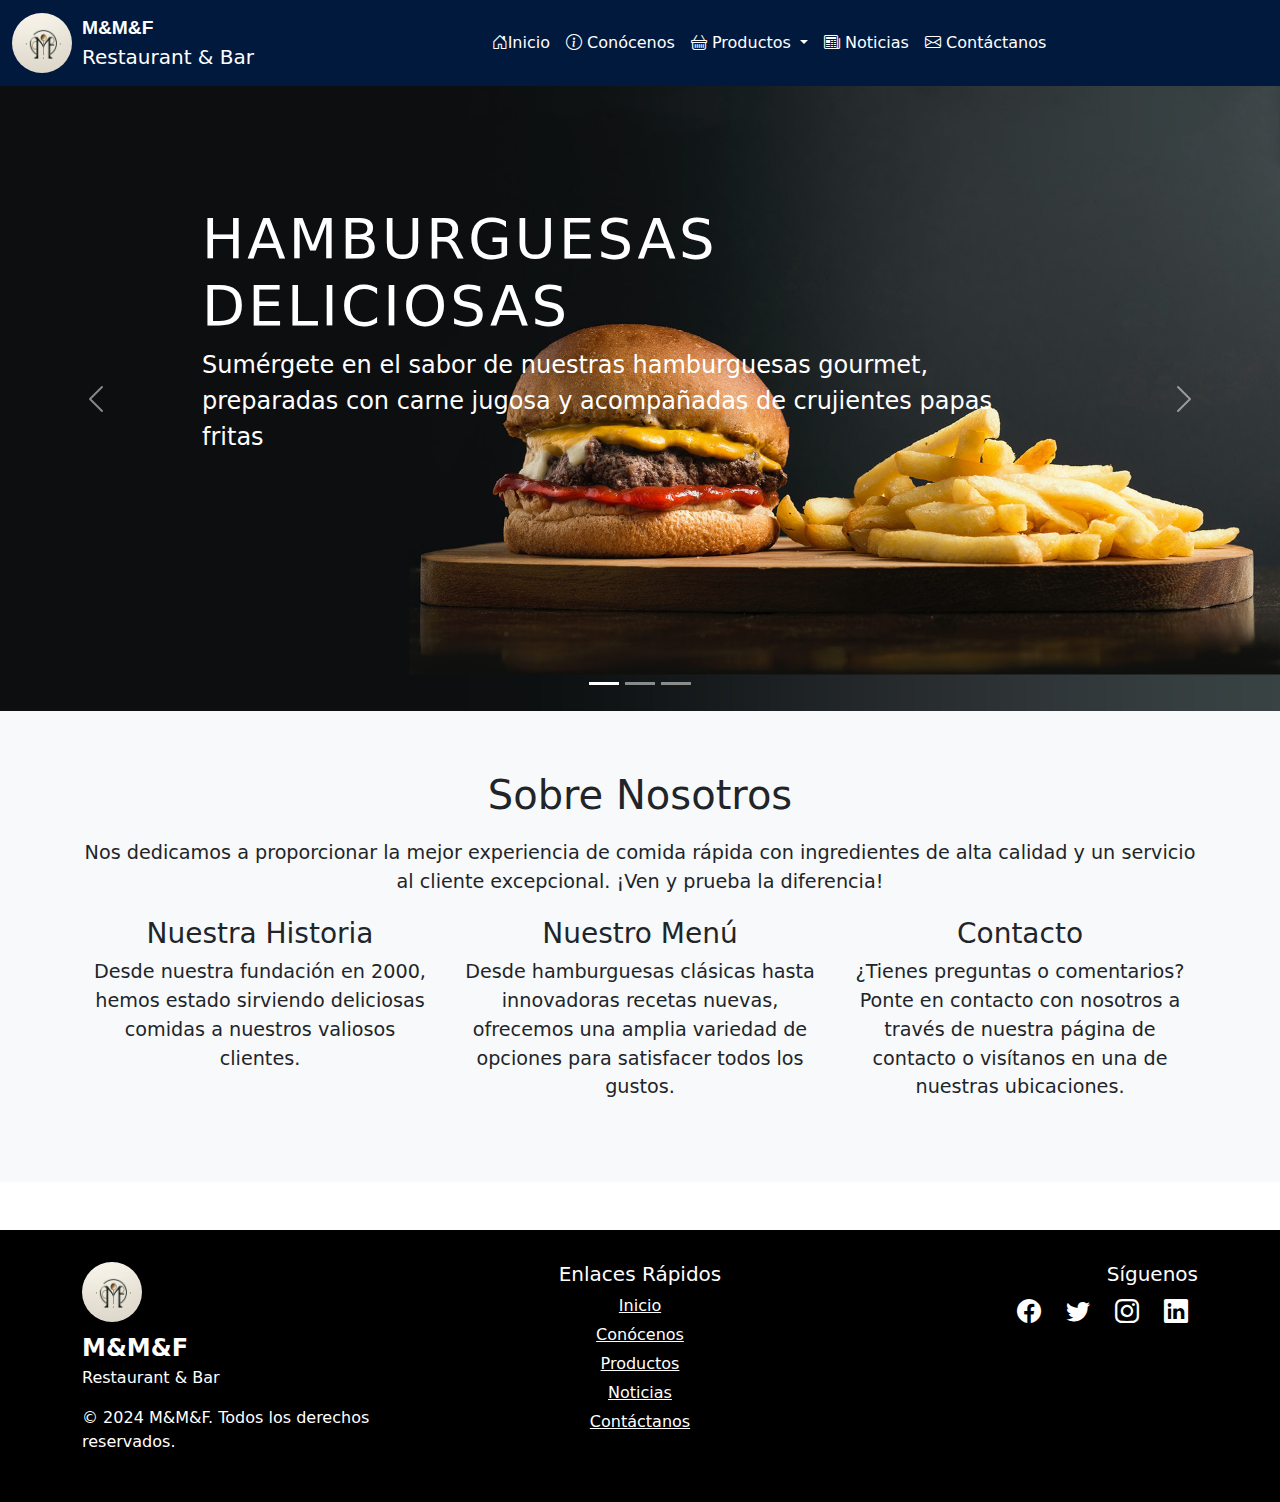
==== Music/Restaurant/index.html @ 49b32d02 "Agregado proyecto HTML y CSS" ====
<!DOCTYPE html>
<html lang="en">
<head>
    <meta charset="UTF-8">
    <meta name="viewport" content="width=device-width, initial-scale=1.0">
    <meta name="viewport" content="width=device-width, initial-scale=1">
  <link href="https://cdn.jsdelivr.net/npm/bootstrap@5.3.3/dist/css/bootstrap.min.css" rel="stylesheet">
  <script src="https://cdn.jsdelivr.net/npm/bootstrap@5.3.3/dist/js/bootstrap.bundle.min.js"></script>
  <link rel="stylesheet" href="https://cdn.jsdelivr.net/npm/bootstrap-icons@1.11.3/font/bootstrap-icons.min.css">
  <link href="./css/stylo.css" rel="stylesheet">
    <title>M&F</title>
</head>
<body>

    <nav class="navbar navbar-expand-sm navbar-dark">
    <div class="container-fluid">
      <a class="navbar-brand" href="#">
        <img src="./imagenes/OIG3.png" class="logo">
        <div>
          <div class="navbar-brand-text">M&M&F</div>
          <div class="navbar-brand-subtext">Restaurant & Bar</div>
        </div>
      </a>
      <button class="navbar-toggler" type="button" data-bs-toggle="collapse" data-bs-target="#collapsibleNavbar">
        <span class="navbar-toggler-icon"></span>
      </button>
      <div class="collapse navbar-collapse justify-content-center" id="collapsibleNavbar">
        <ul class="navbar-nav">
            <li class="nav-item">
                <a class="nav-link" href="#"><i class="bi bi-house-door"></i>Inicio</a>
              </li>
          <li class="nav-item">
            <a class="nav-link" href="./html/conocenos.html"><i class="bi bi-info-circle"></i> Conócenos</a>
          </li>
          <li class="nav-item dropdown">
            <a class="nav-link dropdown-toggle" href="#" id="navbarDropdownMenuLink" role="button" data-bs-toggle="dropdown" aria-expanded="false">
              <i class="bi bi-basket"></i> Productos
            </a>
            <ul class="dropdown-menu" aria-labelledby="navbarDropdownMenuLink">
              <li><a class="dropdown-item" href="./html/vinos.html"><i class="bi bi-cup-straw"></i> Vinos</a></li>
              <li><a class="dropdown-item" href="#"><i class="bi bi-egg-fried"></i> Comidas</a></li>
              <li><a class="dropdown-item" href="#"><i class="bi bi-cup-straw"></i> Jugos</a></li>
              <li><a class="dropdown-item" href="#"><i class="bi bi-cup-fill"></i> Frappes</a></li>
            </ul>
          </li>
          <li class="nav-item">
            <a class="nav-link" href="#"><i class="bi bi-newspaper"></i> Noticias</a>
          </li>
          <li class="nav-item">
            <a class="nav-link" href="./html/contactanos.html"><i class="bi bi-envelope"></i> Contáctanos</a>
          </li>
        </ul>
      </div>
    </div>
  </nav>

</head>
<body>
<div id="fastFoodCarousel" class="carousel slide" data-bs-ride="carousel">
<div class="carousel-indicators">
    <button type="button" data-bs-target="#fastFoodCarousel" data-bs-slide-to="0" class="active" aria-current="true" aria-label="Slide 1"></button>
    <button type="button" data-bs-target="#fastFoodCarousel" data-bs-slide-to="1" aria-label="Slide 2"></button>
    <button type="button" data-bs-target="#fastFoodCarousel" data-bs-slide-to="2" aria-label="Slide 3"></button>
</div>
<div class="carousel-inner">
    <div class="carousel-item active" style="background-image: url('./imagenes/hero-bg.jpg');">
        <div class="carousel-caption text-left">
            <h1>Hamburguesas Deliciosas</h1>
            <p>Sumérgete en el sabor de nuestras hamburguesas gourmet, preparadas con carne jugosa y acompañadas de crujientes papas fritas</p>
            
        </div>
    </div>
    <div class="carousel-item" style="background-image: url('./imagenes/comida2.jpg');">
        <div class="carousel-caption">
            <h1>Restaurante de Comida Rápida.</h1>
            <p>Experimenta la comodidad y la rapidez de nuestro servicio mientras disfrutas <p>de una amplia variedad de deliciosos platos.</p></p>
            
        </div>
    </div>
    <div class="carousel-item" style="background-image: url('./imagenes/v.png');">
        <div class="carousel-caption text-right">
            <h1>Disfruta Tu Comida</h1>
            <p>Deléitate con nuestros platos preparados con los mejores ingredientes, desde carnes tiernas hasta vegetales frescos, para una experiencia culinaria inolvidable</p>
            
        </div>
    </div>
</div>
<button class="carousel-control-prev" type="button" data-bs-target="#fastFoodCarousel" data-bs-slide="prev">
    <span class="carousel-control-prev-icon" aria-hidden="true"></span>
    <span class="visually-hidden">Previous</span>
</button>
<button class="carousel-control-next" type="button" data-bs-target="#fastFoodCarousel" data-bs-slide="next">
    <span class="carousel-control-next-icon" aria-hidden="true"></span>
    <span class="visually-hidden">Next</span>
</button>
</div>

<!-- Additional Information Section -->
<section class="info-section text-center">
    <div class="container">
        <h2>Sobre Nosotros</h2>
        <p>Nos dedicamos a proporcionar la mejor experiencia de comida rápida con ingredientes de alta calidad y un servicio al cliente excepcional. ¡Ven y prueba la diferencia!</p>
        <div class="row">
            <div class="col-md-4">
                <h3>Nuestra Historia</h3>
                <p>Desde nuestra fundación en 2000, hemos estado sirviendo deliciosas comidas a nuestros valiosos clientes.</p>
            </div>
            <div class="col-md-4">
                <h3>Nuestro Menú</h3>
                <p>Desde hamburguesas clásicas hasta innovadoras recetas nuevas, ofrecemos una amplia variedad de opciones para satisfacer todos los gustos.</p>
            </div>
            <div class="col-md-4">
                <h3>Contacto</h3>
                <p>¿Tienes preguntas o comentarios? Ponte en contacto con nosotros a través de nuestra página de contacto o visítanos en una de nuestras ubicaciones.</p>
            </div>
        </div>
    </div>
</section>


<footer class="footer mt-5">
  <div class="container">
    <div class="row">
      <div class="col-md-4 text-center text-md-start">
        <div class="footer-logo">
          <img src="./imagenes/OIG3.png" alt="Logo">
          <div class="mt-2">
            <div class="footer-logo-text">M&M&F</div>
            <div class="footer-logo-subtext">Restaurant & Bar</div>
          </div>
        </div>
        <div class="mt-3">
          <p>&copy; 2024 M&M&F. Todos los derechos reservados.</p>
        </div>
      </div>
      <div class="col-md-4 text-center">
        <h5>Enlaces Rápidos</h5>
        <div class="quick-links">
          <a href="#">Inicio</a>
          <a href="#">Conócenos</a>
          <a href="#">Productos</a>
          <a href="#">Noticias</a>
          <a href="#">Contáctanos</a>
        </div>
      </div>
      <div class="col-md-4 text-center text-md-end">
        <h5>Síguenos</h5>
        <div class="social-icons">
          <a href="#"><i class="bi bi-facebook"></i></a>
          <a href="#"><i class="bi bi-twitter"></i></a>
          <a href="#"><i class="bi bi-instagram"></i></a>
          <a href="#"><i class="bi bi-linkedin"></i></a>
        </div>
      </div>
    </div>
  </div>
</footer>


</body>
</html>
---- Music/Restaurant/css/stylo.css ----
.logo{
    border-radius: 50%; /* Hace que la imagen tenga bordes redondeados */
    width: 60px; /* Ajusta el ancho de la imagen */
    height: 60px; /* Ajusta la altura de la imagen */
    margin-right: 10px; /* Añade un margen a la derecha para separar la imagen del texto */
}

 /* Estilos para el navbar*/
.navbar {
    background-color: #01193d; /* Cambia el color de fondo del navbar a negro */
  }

  .nav-link {
    padding: 0.5rem 2rem; /* Ajusta el padding para aumentar la longitud de los enlaces */
    color: rgb(255, 255, 255); /* Cambia el color de los enlaces */
    transition: color 0.3s ease; /* Agrega una transición para el cambio de color */
  }

  .nav-link:hover {
    color: rgb(255, 0, 0); /* Cambia el color al pasar el mouse sobre los enlaces */
  }

  .navbar-brand {
    display: flex; /* Utiliza flexbox para organizar los elementos */
    align-items: center; /* Alinea verticalmente los elementos al centro */
  }

  .navbar-brand-text {
    font-size: 1.2rem; /* Ajusta el tamaño de la fuente del texto */
    font-weight: bold; /* Hace que el texto sea negrita */
    font-family: 'Franklin Gothic Medium', 'Arial Narrow', Arial, sans-serif;
   
}

  /* Estilos para el menú desplegable de productos */
  .dropdown-menu {
    background-color: #01193d; /* Cambia el color de fondo del menú desplegable */
  }

  .dropdown-item {
    color: rgb(255, 255, 255); /* Cambia el color del texto de los elementos del menú desplegable */
  }

  .dropdown-item:hover {
    background-color: rgb(255, 0, 0); /* Cambia el color de fondo al pasar el mouse sobre los elementos del menú desplegable */
  }


  .content-wrapper {
    background-size: cover;
    background-position: center;
    background-repeat: no-repeat;
    height: 45vh; /* Ajusta la altura según tus necesidades */
    position: relative;
    display: flex;
    align-items: center;
    justify-content: center;
    color: rgb(0, 0, 0);
  }
  
  .text-overlay {
    background: rgba(0, 0, 0, 0.5); /* Fondo semi-transparente para asegurar la legibilidad del texto */
    padding: 20px;
    border-radius: 10px;
    text-align: center;
  }
  .carousel-item {
    height: 95vh;
    min-height: 370px;
    background: no-repeat center center scroll;
    background-size: cover;
    max-height: 625px;
    overflow: hidden;
}

.carousel-caption {
    bottom: 220px;
    text-align: left;
    padding-left: 10px;
    padding-right: 50px;
}

.carousel-caption h1 {
    font-size: 3.5rem;
    text-transform: uppercase;
    letter-spacing: .2rem;
}

.carousel-caption p {
    font-size: 1.5rem;
}

.carousel-caption .btn {
    font-size: 1.2rem;
    padding: 10px 22px;
}

.info-section {
    padding: 60px 0;
    background-color: #f8f9fa;
}

.info-section h2 {
    font-size: 2.5rem;
    margin-bottom: 20px;
}

.info-section p {
    font-size: 1.2rem;
    margin-bottom: 20px;
}

@media (max-width: 768px) {
    .carousel-caption {
        bottom: 100px; /* Ajusta la posición del texto en dispositivos más pequeños */
        padding-right: 20px; /* Ajusta el espaciado a la derecha del texto en dispositivos más pequeños */
    }
    
    .carousel-caption h1 {
        font-size: 2.5rem; /* Reducir el tamaño del título en dispositivos más pequeños */
    }
    
    .carousel-caption p {
        font-size: 1.2rem; /* Reducir el tamaño del párrafo en dispositivos más pequeños */
    }
    
    .carousel-caption .btn {
        font-size: 1rem; /* Reducir el tamaño del botón en dispositivos más pequeños */
        padding: 8px 16px; /* Ajustar el espaciado del botón en dispositivos más pequeños */
    }
    
    .info-section {
        padding: 30px 0; /* Ajustar el relleno en dispositivos más pequeños */
    }
    
    .info-section h2 {
        font-size: 2rem; /* Reducir el tamaño del título en dispositivos más pequeños */
        margin-bottom: 10px; /* Reducir el margen inferior en dispositivos más pequeños */
    }
    
    .info-section p {
        font-size: 1rem; /* Reducir el tamaño del párrafo en dispositivos más pequeños */
        margin-bottom: 10px; /* Reducir el margen inferior en dispositivos más pequeños */
    }
}


    /* Estilos para el footer */
    .footer {
      background-color: #000000;
      color: #ffffff;
      padding: 2rem 0;
      position: relative;
      bottom: 0;
      width: 100%;
      }
  
      .footer .footer-logo img {
        border-radius: 50%;
        width: 60px;
        height: 60px;
      }
  
      .footer .footer-logo-text {
        font-size: 1.5rem;
        font-weight: bold;
      }
  
      .footer .footer-logo-subtext {
        font-size: 1rem;
      }
  
      .footer .social-icons a {
        color: #ffffff;
        font-size: 1.5rem;
        margin: 0 10px;
        transition: color 0.3s ease;
      }
  
      .footer .social-icons a:hover {
        color: #ff0000;
      }
  
      .footer .quick-links a {
        color: #ffffff;
        display: block;
        margin: 5px 0;
        transition: color 0.3s ease;
      }
  
      .footer .quick-links a:hover {
        color: #ff0000;
      }
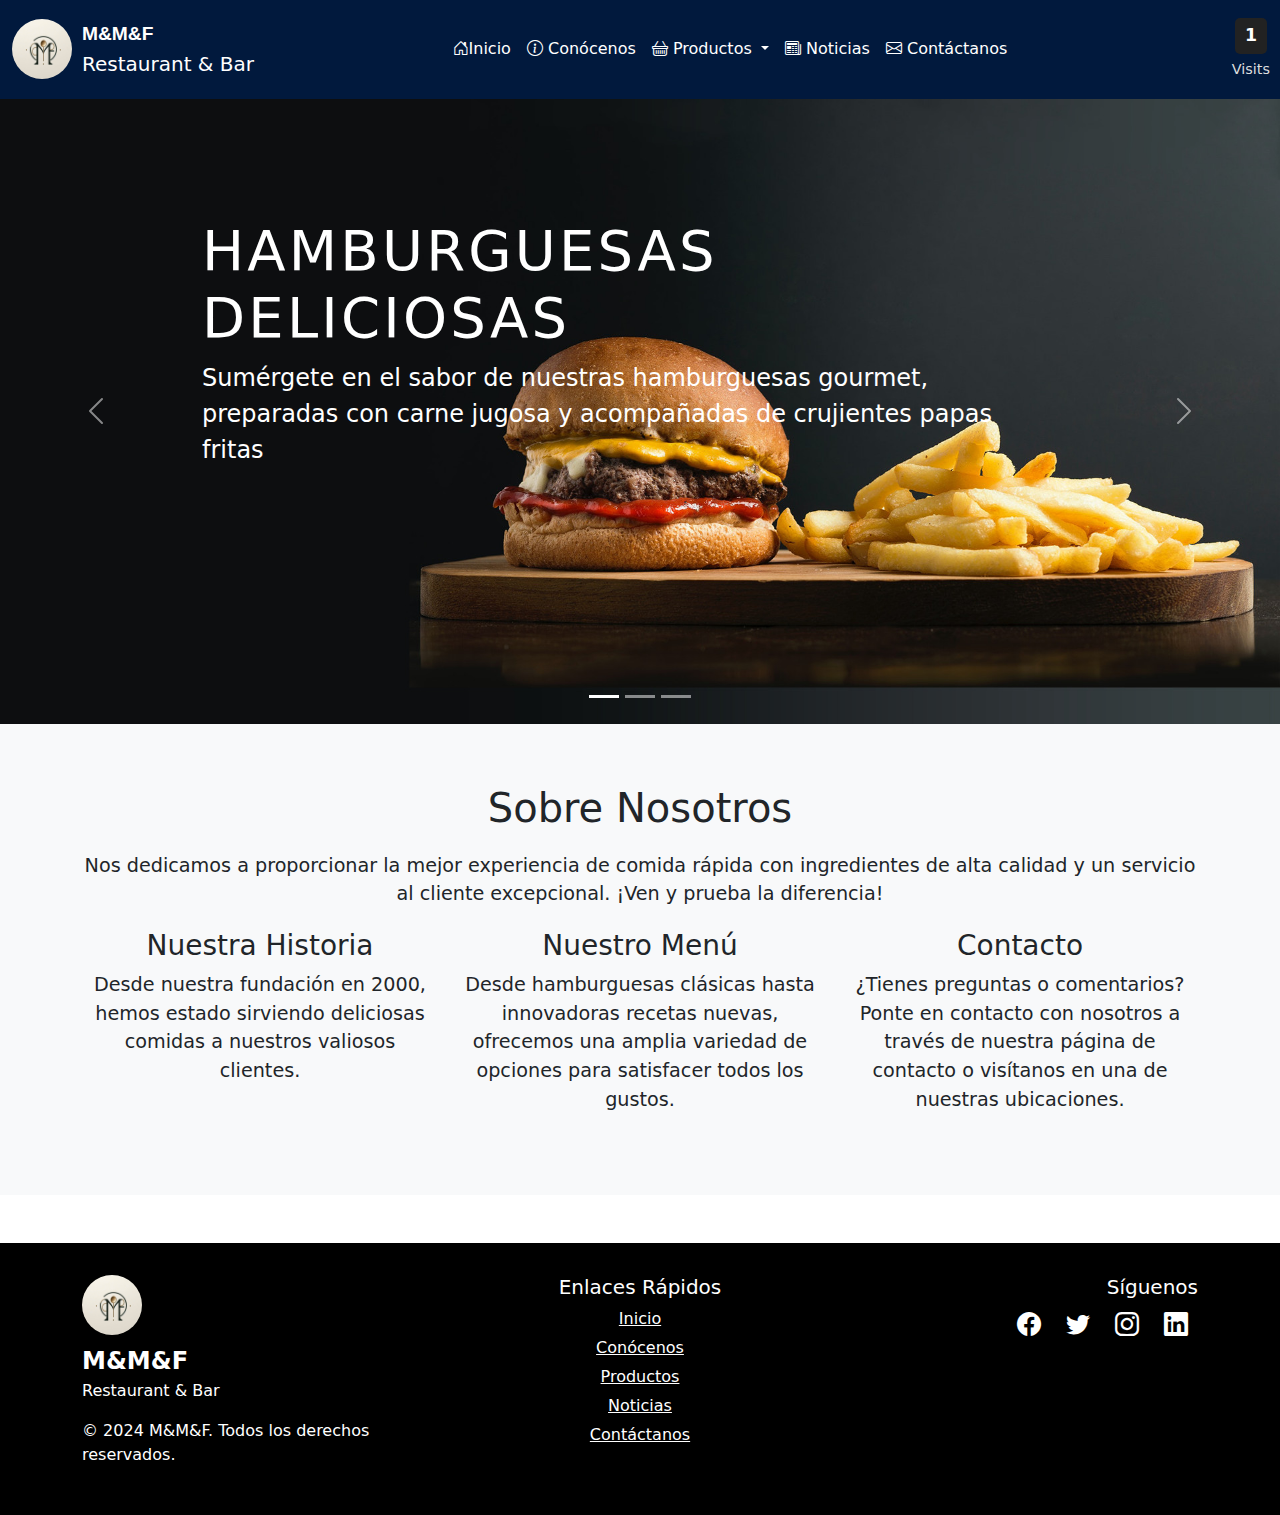
==== commit 27730793: ".." ====
--- a/Music/Restaurant/index.html
+++ b/Music/Restaurant/index.html
@@ -8,6 +8,9 @@
   <script src="https://cdn.jsdelivr.net/npm/bootstrap@5.3.3/dist/js/bootstrap.bundle.min.js"></script>
   <link rel="stylesheet" href="https://cdn.jsdelivr.net/npm/bootstrap-icons@1.11.3/font/bootstrap-icons.min.css">
   <link href="./css/stylo.css" rel="stylesheet">
+  <script src="https://code.jquery.com/jquery-3.6.0.min.js"></script>
+    <script src="./js/contador.js"></script>
+    <link rel="stylesheet" href="./css/contador.css">
     <title>M&F</title>
 </head>
 <body>
@@ -52,6 +55,27 @@
         </ul>
       </div>
     </div>
+    <div class="visit-counter d-flex align-items-center">
+      <div class="visit-number" id="visit-count">0</div>
+      <div class="visit-text">Visits</div>
+  </div>
+
+
+
+   <!-- <div class="visit-counter d-flex align-items-center">
+      <div class="visit-number" id="visit-count">0</div>
+      <div class="visit-icon"><i class="bi bi-eye"></i></div>
+      <div class="visit-text">Visits</div>
+  </div>
+
+
+
+  <div class="visit-counter">
+      Esta página ha sido visitada <span id="visit-count">0</span> veces.
+  </div>
+    
+    <div class="powr-hit-counter" id="f1359fd6_1717433738"></div>
+        <script src="https://www.powr.io/powr.js?platform=jquery"></script>-->
   </nav>
 
 </head>
--- a/Music/Restaurant/css/contador.css
+++ b/Music/Restaurant/css/contador.css
@@ -0,0 +1,24 @@
+.visit-counter {
+    color: white;
+    padding: 10px;
+    font-size: 0.9em;
+    margin-left: 20px;
+    display: flex;
+    flex-direction: column;
+    align-items: center;
+}
+
+.visit-number {
+    font-weight: bold;
+    color: #fff;
+    font-size: 1.2em;
+    background-color: #222;
+    padding: 5px 10px;
+    border-radius: 5px;
+    margin-bottom: 5px;
+}
+
+.visit-text {
+    font-size: 1em;
+    color: #ddd;
+}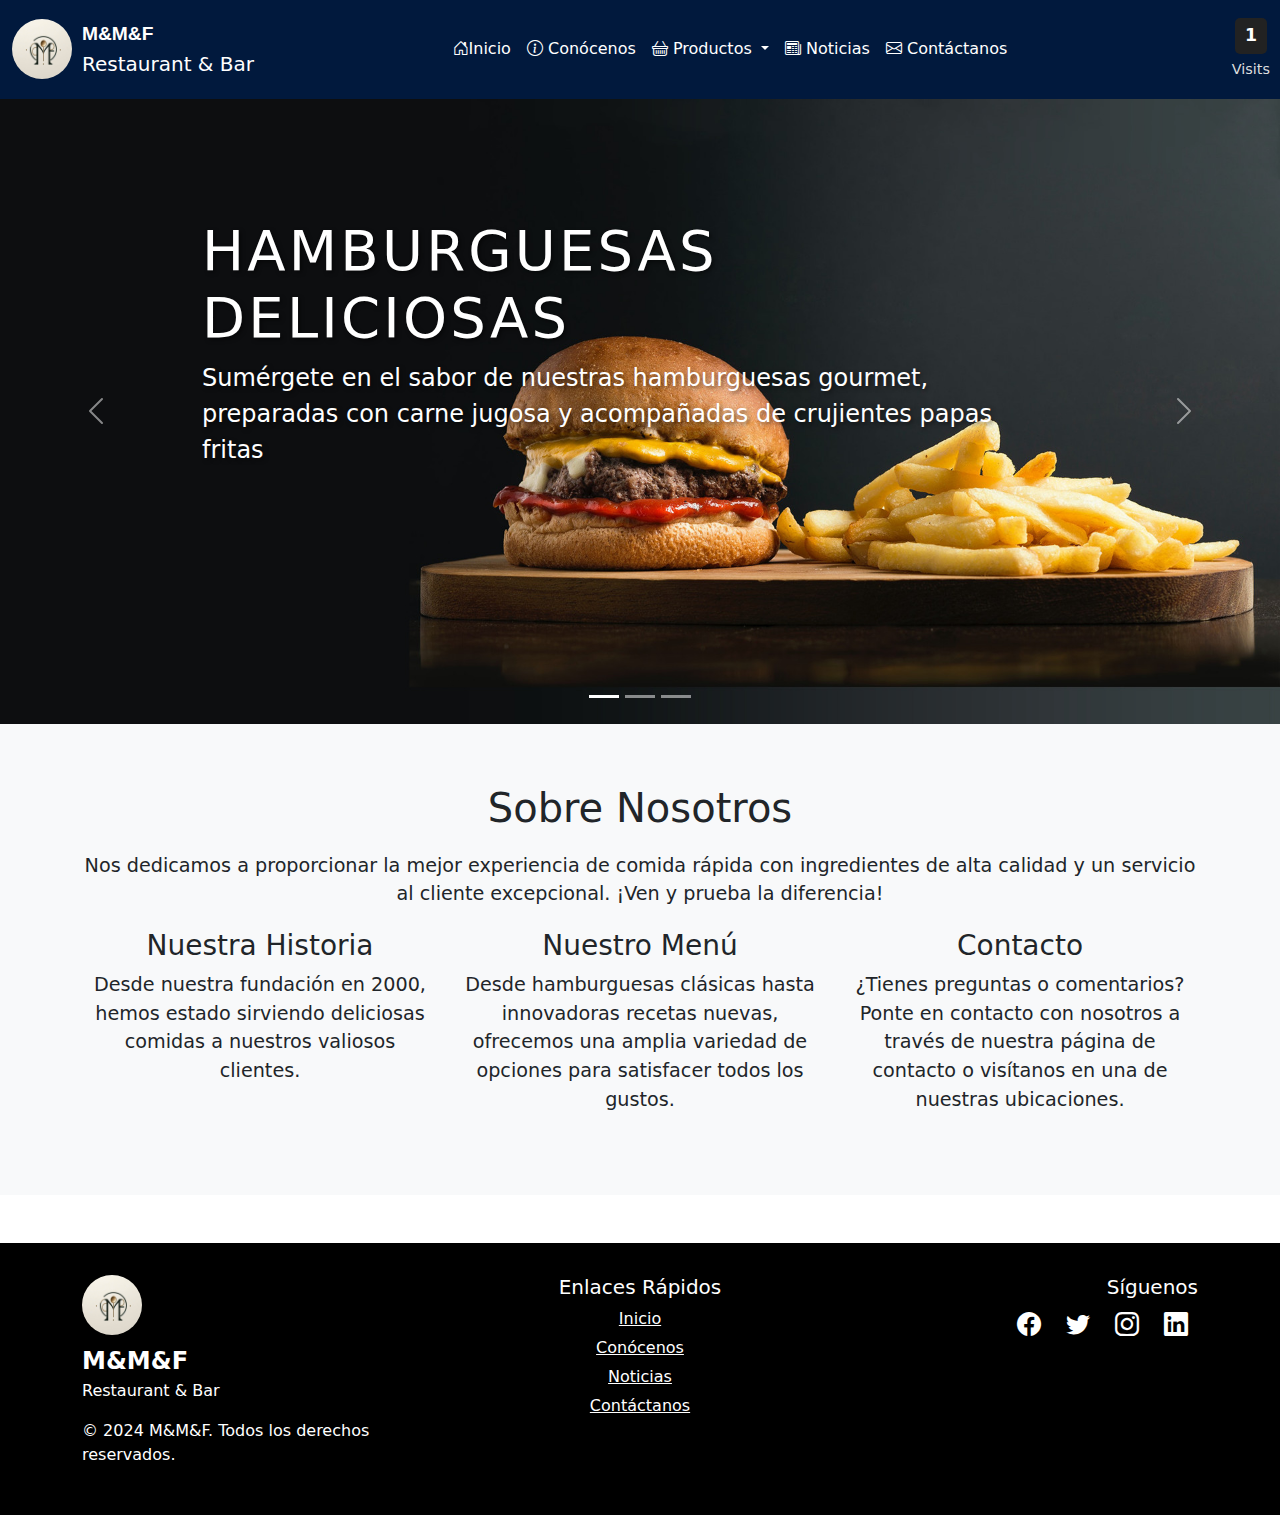
==== commit 4514793d: ".." ====
--- a/Music/Restaurant/index.html
+++ b/Music/Restaurant/index.html
@@ -41,13 +41,13 @@
             </a>
             <ul class="dropdown-menu" aria-labelledby="navbarDropdownMenuLink">
               <li><a class="dropdown-item" href="./html/vinos.html"><i class="bi bi-cup-straw"></i> Vinos</a></li>
-              <li><a class="dropdown-item" href="#"><i class="bi bi-egg-fried"></i> Comidas</a></li>
-              <li><a class="dropdown-item" href="#"><i class="bi bi-cup-straw"></i> Jugos</a></li>
-              <li><a class="dropdown-item" href="#"><i class="bi bi-cup-fill"></i> Frappes</a></li>
+              <li><a class="dropdown-item" href="./html/Comidas.html"><i class="bi bi-egg-fried"></i> Comidas</a></li>
+              <li><a class="dropdown-item" href="./html/Jugos.html"><i class="bi bi-cup-straw"></i> Jugos</a></li>
+              <li><a class="dropdown-item" href="./html/frapes.html"><i class="bi bi-cup-fill"></i> Frappes</a></li>
             </ul>
           </li>
           <li class="nav-item">
-            <a class="nav-link" href="#"><i class="bi bi-newspaper"></i> Noticias</a>
+            <a class="nav-link" href="./html/Noticias.html"><i class="bi bi-newspaper"></i> Noticias</a>
           </li>
           <li class="nav-item">
             <a class="nav-link" href="./html/contactanos.html"><i class="bi bi-envelope"></i> Contáctanos</a>
@@ -80,45 +80,44 @@
 
 </head>
 <body>
-<div id="fastFoodCarousel" class="carousel slide" data-bs-ride="carousel">
-<div class="carousel-indicators">
-    <button type="button" data-bs-target="#fastFoodCarousel" data-bs-slide-to="0" class="active" aria-current="true" aria-label="Slide 1"></button>
-    <button type="button" data-bs-target="#fastFoodCarousel" data-bs-slide-to="1" aria-label="Slide 2"></button>
-    <button type="button" data-bs-target="#fastFoodCarousel" data-bs-slide-to="2" aria-label="Slide 3"></button>
-</div>
-<div class="carousel-inner">
-    <div class="carousel-item active" style="background-image: url('./imagenes/hero-bg.jpg');">
-        <div class="carousel-caption text-left">
-            <h1>Hamburguesas Deliciosas</h1>
-            <p>Sumérgete en el sabor de nuestras hamburguesas gourmet, preparadas con carne jugosa y acompañadas de crujientes papas fritas</p>
-            
+  <div id="fastFoodCarousel" class="carousel slide" data-bs-ride="carousel">
+    <div class="carousel-indicators">
+        <button type="button" data-bs-target="#fastFoodCarousel" data-bs-slide-to="0" class="active" aria-current="true" aria-label="Slide 1"></button>
+        <button type="button" data-bs-target="#fastFoodCarousel" data-bs-slide-to="1" aria-label="Slide 2"></button>
+        <button type="button" data-bs-target="#fastFoodCarousel" data-bs-slide-to="2" aria-label="Slide 3"></button>
+    </div>
+    <div class="carousel-inner">
+        <div class="carousel-item active">
+            <img src="./imagenes/hero-bg.jpg" class="d-block w-100" alt="Hamburguesas Deliciosas">
+            <div class="carousel-caption text-left">
+                <h1>Hamburguesas Deliciosas</h1>
+                <p>Sumérgete en el sabor de nuestras hamburguesas gourmet, preparadas con carne jugosa y acompañadas de crujientes papas fritas</p>
+            </div>
+        </div>
+        <div class="carousel-item">
+            <img src="./imagenes/comida2.jpg" class="d-block w-100" alt="Restaurante de Comida Rápida">
+            <div class="carousel-caption">
+                <h1>Restaurante de Comida Rápida.</h1>
+                <p>Experimenta la comodidad y la rapidez de nuestro servicio mientras disfrutas de una amplia variedad de deliciosos platos.</p>
+            </div>
+        </div>
+        <div class="carousel-item">
+            <img src="./imagenes/v.png" class="d-block w-100" alt="Disfruta Tu Comida">
+            <div class="carousel-caption text-right">
+                <h1>Disfruta Tu Comida</h1>
+                <p>Deléitate con nuestros platos preparados con los mejores ingredientes, desde carnes tiernas hasta vegetales frescos, para una experiencia culinaria inolvidable</p>
+            </div>
         </div>
     </div>
-    <div class="carousel-item" style="background-image: url('./imagenes/comida2.jpg');">
-        <div class="carousel-caption">
-            <h1>Restaurante de Comida Rápida.</h1>
-            <p>Experimenta la comodidad y la rapidez de nuestro servicio mientras disfrutas <p>de una amplia variedad de deliciosos platos.</p></p>
-            
-        </div>
-    </div>
-    <div class="carousel-item" style="background-image: url('./imagenes/v.png');">
-        <div class="carousel-caption text-right">
-            <h1>Disfruta Tu Comida</h1>
-            <p>Deléitate con nuestros platos preparados con los mejores ingredientes, desde carnes tiernas hasta vegetales frescos, para una experiencia culinaria inolvidable</p>
-            
-        </div>
-    </div>
+    <button class="carousel-control-prev" type="button" data-bs-target="#fastFoodCarousel" data-bs-slide="prev">
+        <span class="carousel-control-prev-icon" aria-hidden="true"></span>
+        <span class="visually-hidden">Previous</span>
+    </button>
+    <button class="carousel-control-next" type="button" data-bs-target="#fastFoodCarousel" data-bs-slide="next">
+        <span class="carousel-control-next-icon" aria-hidden="true"></span>
+        <span class="visually-hidden">Next</span>
+    </button>
 </div>
-<button class="carousel-control-prev" type="button" data-bs-target="#fastFoodCarousel" data-bs-slide="prev">
-    <span class="carousel-control-prev-icon" aria-hidden="true"></span>
-    <span class="visually-hidden">Previous</span>
-</button>
-<button class="carousel-control-next" type="button" data-bs-target="#fastFoodCarousel" data-bs-slide="next">
-    <span class="carousel-control-next-icon" aria-hidden="true"></span>
-    <span class="visually-hidden">Next</span>
-</button>
-</div>
-
 <!-- Additional Information Section -->
 <section class="info-section text-center">
     <div class="container">
@@ -160,11 +159,10 @@
       <div class="col-md-4 text-center">
         <h5>Enlaces Rápidos</h5>
         <div class="quick-links">
-          <a href="#">Inicio</a>
-          <a href="#">Conócenos</a>
-          <a href="#">Productos</a>
-          <a href="#">Noticias</a>
-          <a href="#">Contáctanos</a>
+          <a href="../index.html">Inicio</a>
+            <a href="../html/conocenos.html">Conócenos</a>
+            <a href="../html/Noticias.html">Noticias</a>
+            <a href="../html/contactanos.html">Contáctanos</a>
         </div>
       </div>
       <div class="col-md-4 text-center text-md-end">
--- a/Music/Restaurant/css/stylo.css
+++ b/Music/Restaurant/css/stylo.css
@@ -67,34 +67,50 @@
   .carousel-item {
     height: 95vh;
     min-height: 370px;
-    background: no-repeat center center scroll;
-    background-size: cover;
     max-height: 625px;
     overflow: hidden;
 }
 
+.carousel-item img {
+    width: 100%;
+    height: 100%;
+    object-fit: cover;
+    object-position: center;
+}
+
 .carousel-caption {
-    bottom: 220px;
+    bottom: 20%;
     text-align: left;
     padding-left: 10px;
     padding-right: 50px;
+    color: #fff;
+    text-shadow: 2px 2px 4px rgba(0, 0, 0, 0.5);
 }
 
 .carousel-caption h1 {
-    font-size: 3.5rem;
+    font-size: 2.5rem;
     text-transform: uppercase;
-    letter-spacing: .2rem;
+    letter-spacing: .1rem;
 }
 
 .carousel-caption p {
-    font-size: 1.5rem;
-}
-
-.carousel-caption .btn {
     font-size: 1.2rem;
-    padding: 10px 22px;
-}
-
+}
+
+@media (min-width: 768px) {
+    .carousel-caption {
+        bottom: 220px;
+    }
+
+    .carousel-caption h1 {
+        font-size: 3.5rem;
+        letter-spacing: .2rem;
+    }
+
+    .carousel-caption p {
+        font-size: 1.5rem;
+    }
+}
 .info-section {
     padding: 60px 0;
     background-color: #f8f9fa;
